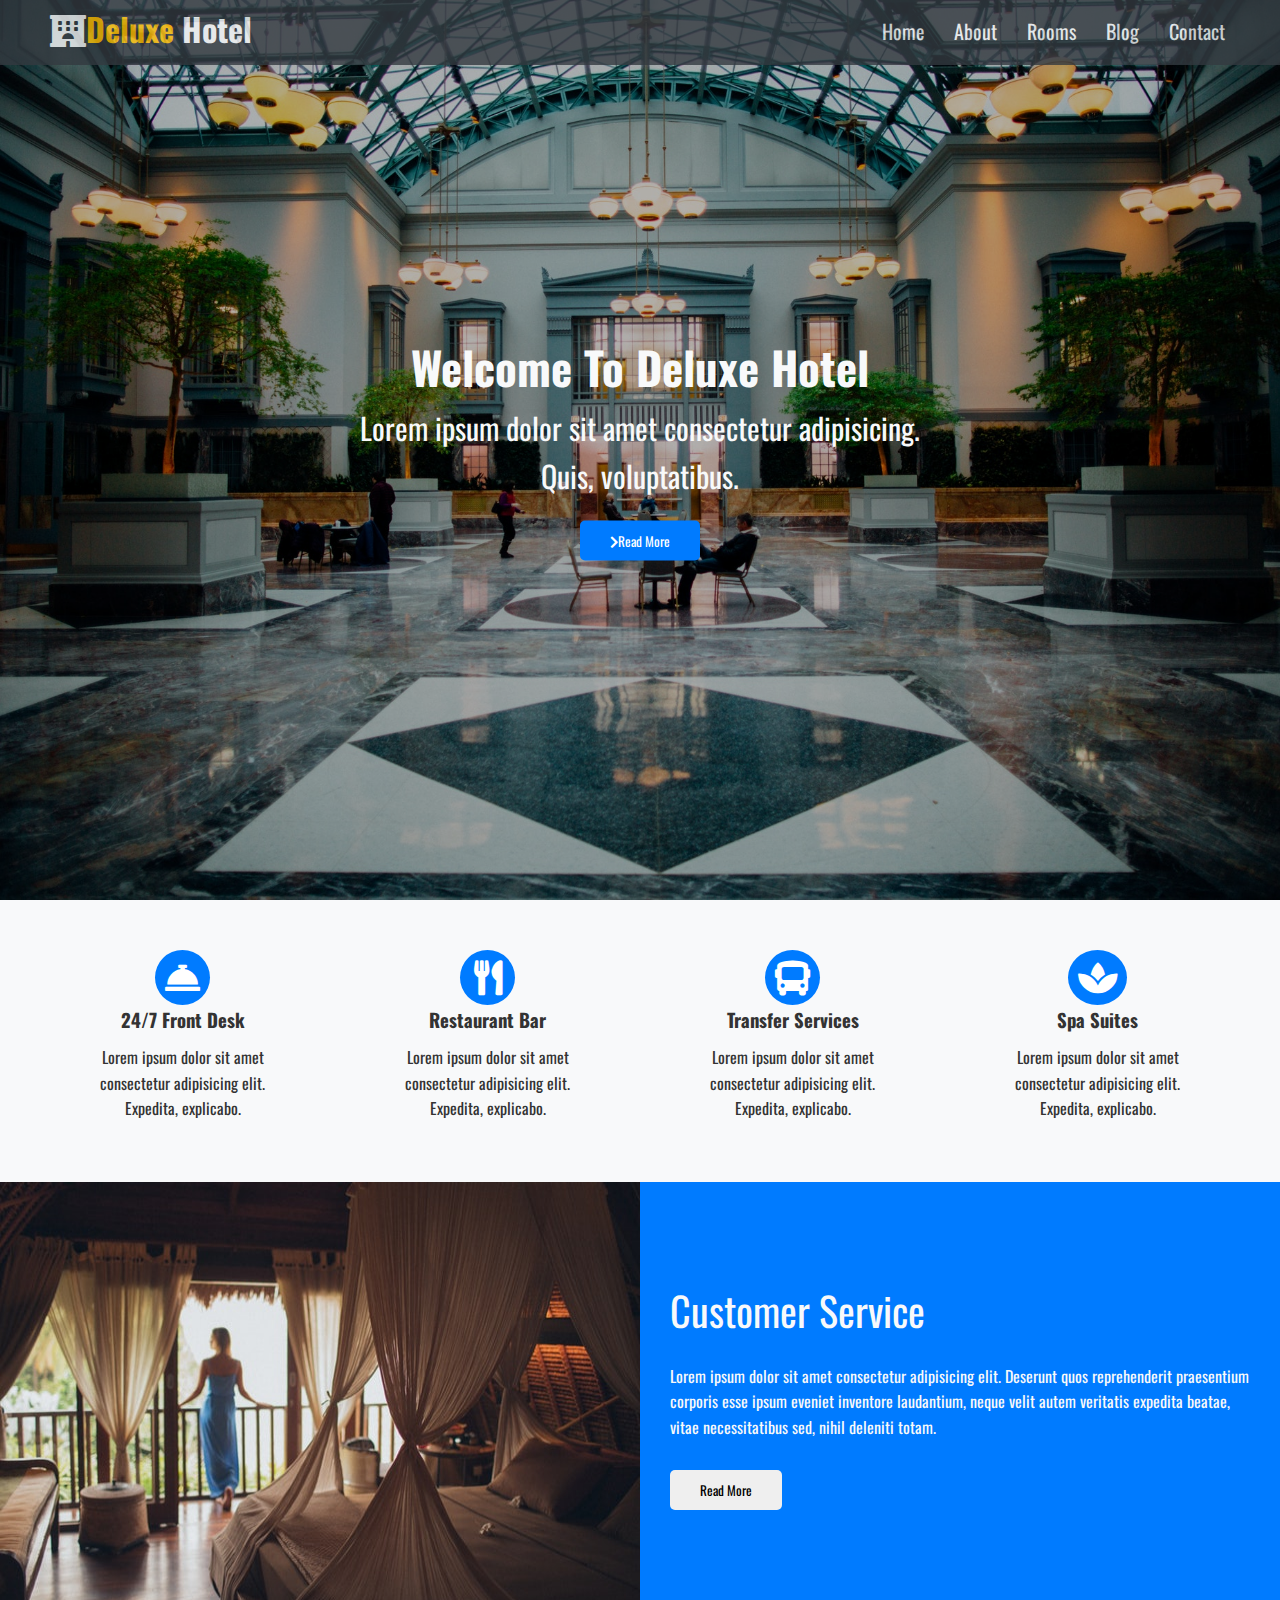
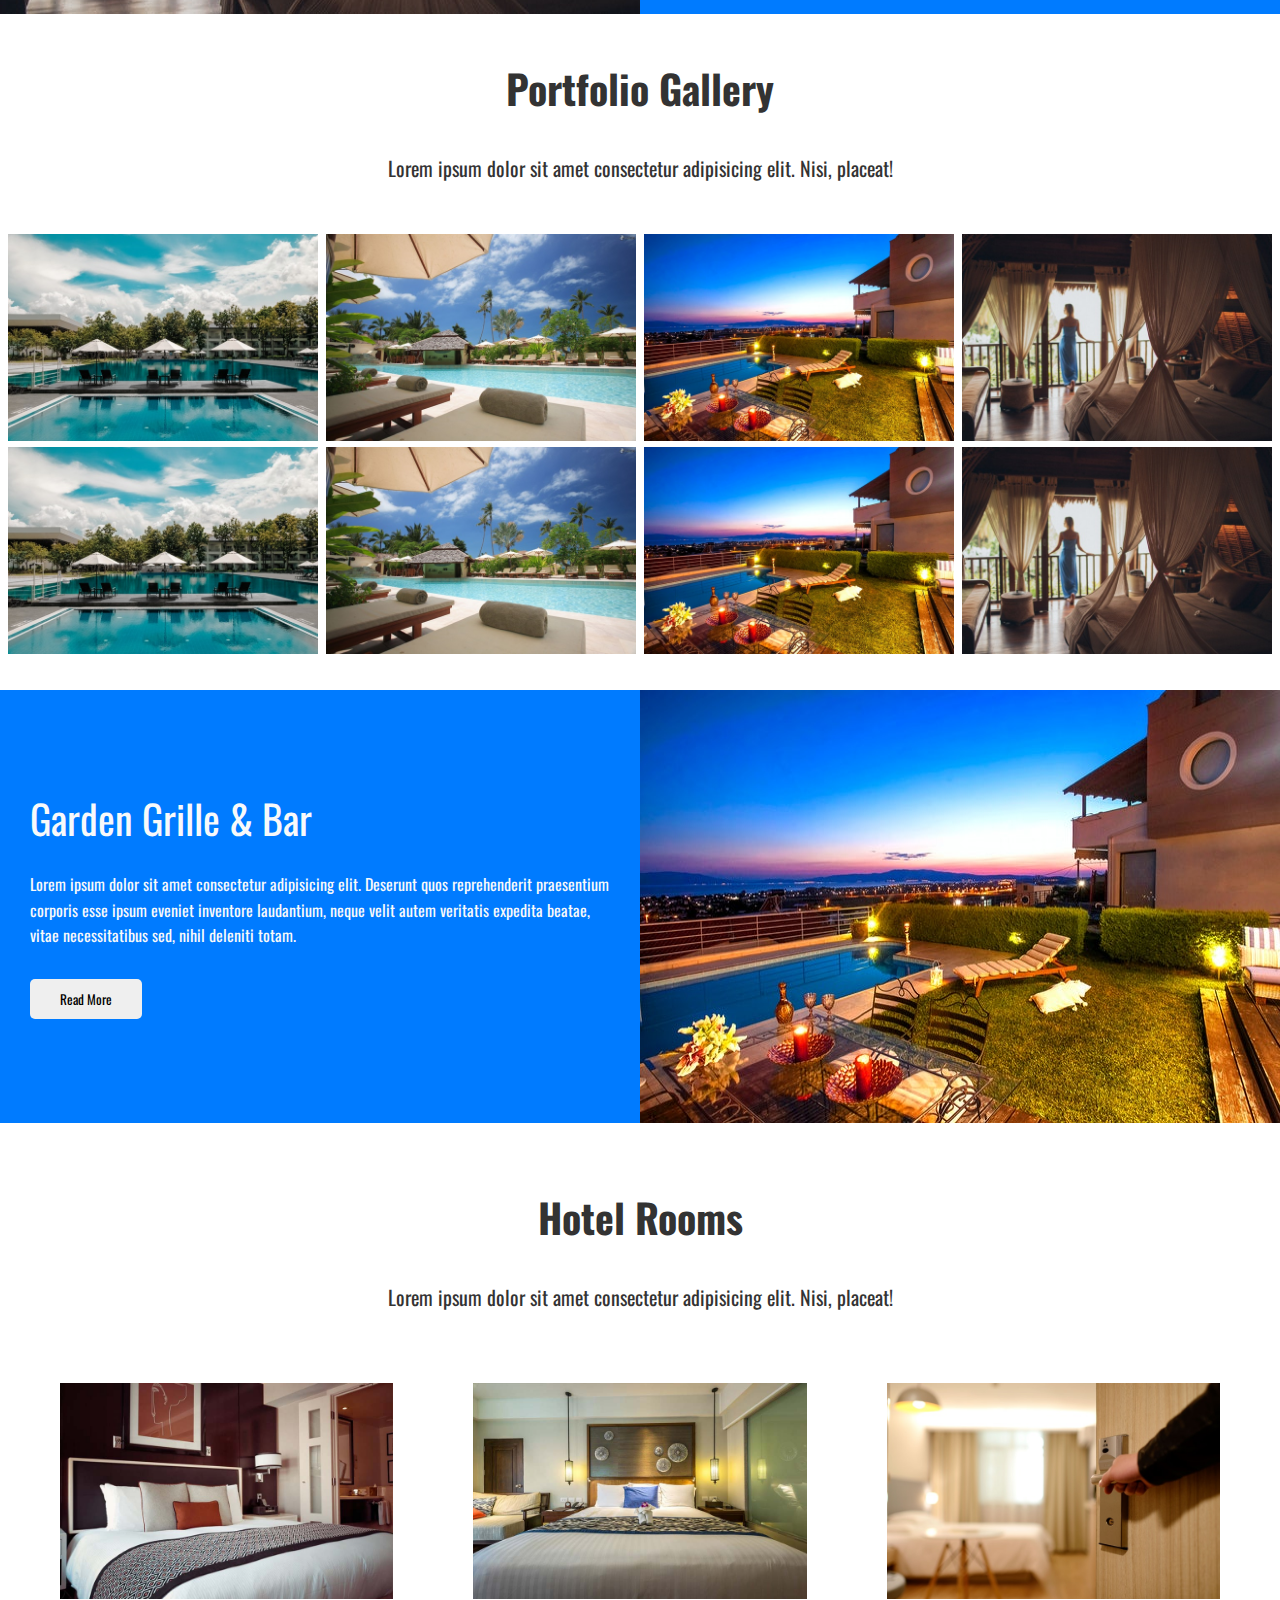
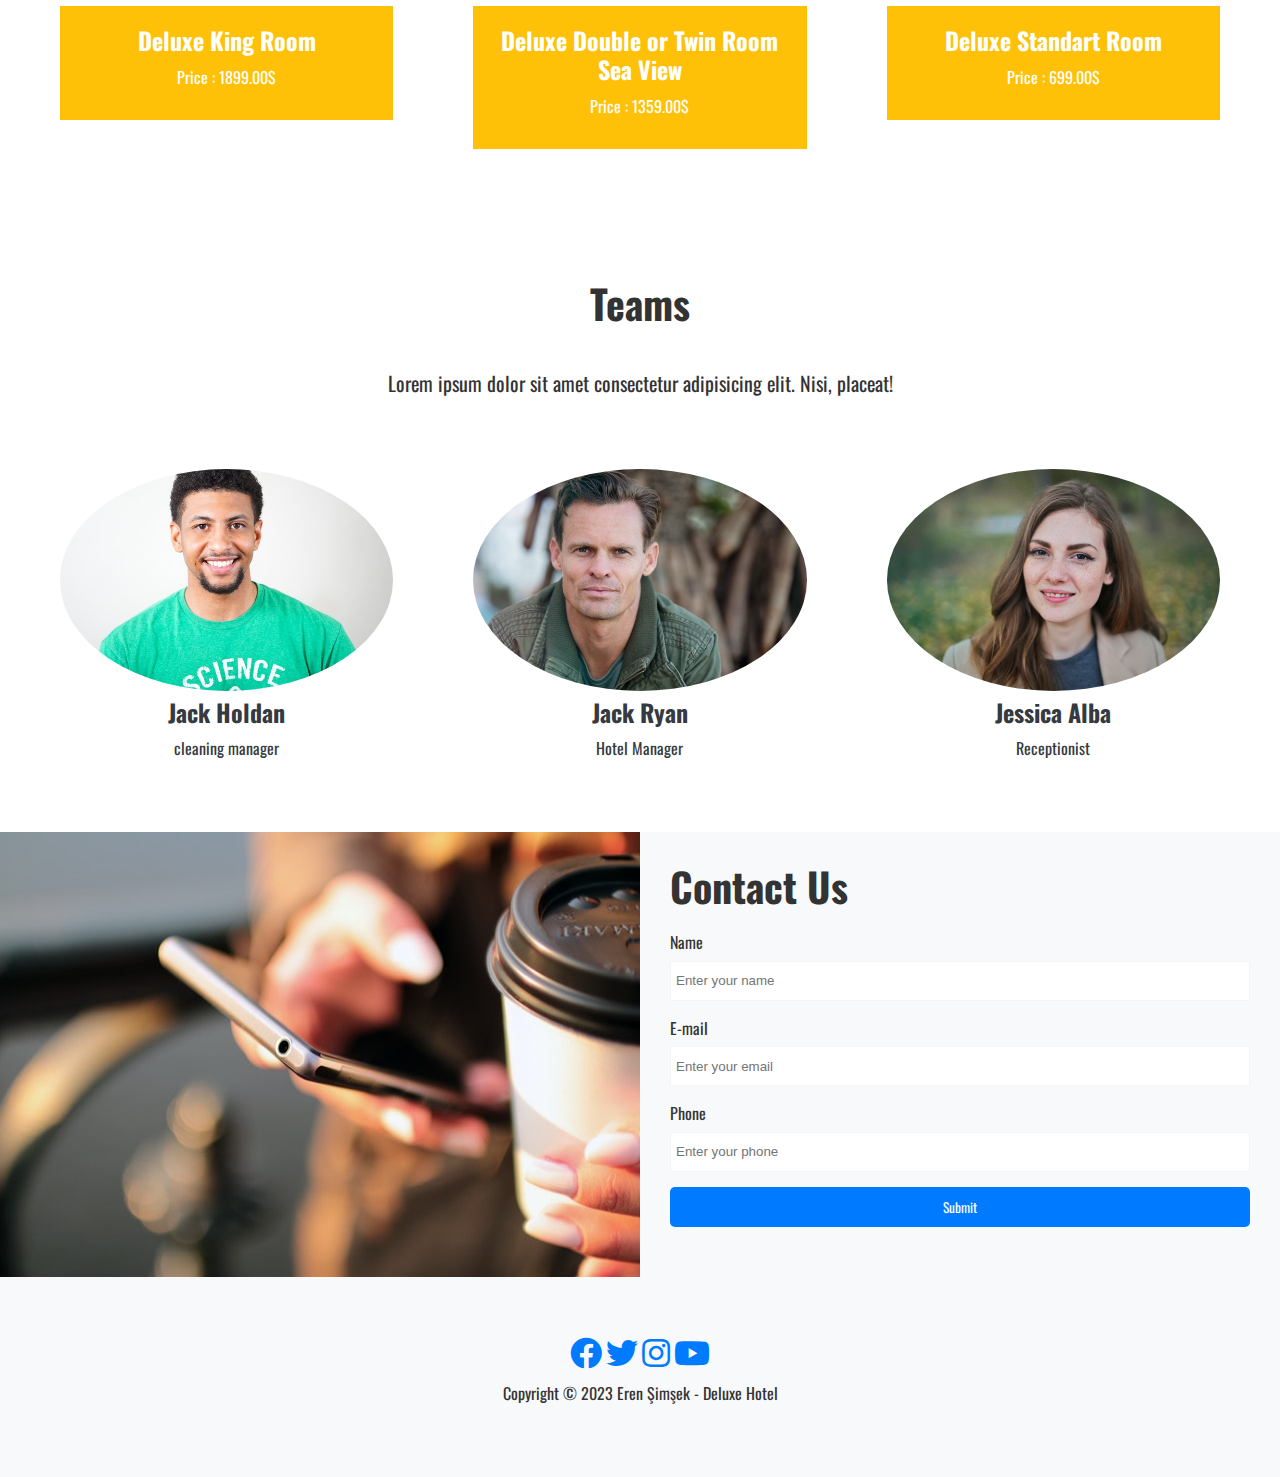
==== index.html @ 0e665928 "first commit" ====
<!DOCTYPE html>
<html lang="en">
<head>
    <meta charset="UTF-8">
    <meta http-equiv="X-UA-Compatible" content="IE=edge">
    <meta name="viewport" content="width=device-width, initial-scale=1.0">
    <link rel="stylesheet" href="https://cdnjs.cloudflare.com/ajax/libs/font-awesome/5.13.0/css/all.min.css"/>
    <link rel="stylesheet" href="/css/style.css">
    <title>Hotel Side | Home</title>
</head>
<body>
    <!-- NAVBAR MENU -->
    <header id="home" class="main-header">
        <div class="navbar bg-secondary text-light">
            <h1 class="brand">
                <i class="fas fa-hotel"></i><span class="logo-text-warning">Deluxe</span> Hotel
            </h1>
            <ul class="navigation">
                <li class="navigation__item">
                    <a class="text-light" href="#home" >Home</a>
                </li>
                <li class="navigation__item">
                    <a class="text-light" href="#about">About</a>
                </li>
                <li class="navigation__item">
                    <a class="text-light" href="#rooms">Rooms</a>
                </li>
                <li class="navigation__item">
                    <a class="text-light" href="blog.html">Blog</a>
                </li>
                <li class="navigation__item">
                    <a class="text-light" href="#contact">Contact</a>
                </li>
            </ul>
        </div>
        

        <div class="slider">
            <div class="caption text-light">
                <h2>Welcome To Deluxe Hotel</h2>
                <p>Lorem ipsum dolor sit amet consectetur adipisicing. <br> Quis, voluptatibus.</p>
                <button class="btn btn-primary"><i class="fas fa-chevron-right"></i>Read More</button>
            </div>
        </div>
    </header>

    <!-- SERVICES -->
    <section id="services" class="icons bg-light">
        <div class="flex-items">
            <div class="icon-box">
                <i class="fas fa-concierge-bell"></i>
                <h3>24/7 Front Desk</h3>
                <p>Lorem ipsum dolor sit amet consectetur adipisicing elit. Expedita, explicabo.</p>
            </div>
            <div class="icon-box">
                <i class="fas fa-utensils"></i>
                <h3>Restaurant Bar</h3>
                <p>Lorem ipsum dolor sit amet consectetur adipisicing elit. Expedita, explicabo.</p>
            </div>
            <div class="icon-box">
                <i class="fas fa-bus"></i>
                <h3>Transfer Services</h3>
                <p>Lorem ipsum dolor sit amet consectetur adipisicing elit. Expedita, explicabo.</p>
            </div>
            <div class="icon-box">
                <i class="fas fa-spa"></i>
                <h3>Spa Suites</h3>
                <p>Lorem ipsum dolor sit amet consectetur adipisicing elit. Expedita, explicabo.</p>
            </div>
        </div>
    </section>

    <!-- ABOUT-1 -->
    <section id="about" class="about flex-columns">
        <div class="row">
            <div class="column">
                <div class="column-1">
                    <img src="/img/about2.jpeg" alt="">
                </div>
            </div>
            
            <div class="column">
                <div class="column-2 bg-primary text-light">
                    <h2>Customer Service</h2>
                    <p>Lorem ipsum dolor sit amet consectetur adipisicing elit. Deserunt quos reprehenderit praesentium corporis esse ipsum eveniet inventore laudantium, neque velit autem veritatis expedita beatae, vitae necessitatibus sed, nihil deleniti totam.</p>
                
                    <button class="btn btn-outline">Read More</button>
                </div>
            </div>
        </div>
    </section>

    <!-- GALLERY -->
    <section id="gallery" class=" gallery flex-grid">
        <header class="section-header">
            <h2>Portfolio Gallery</h2>
            <p>Lorem ipsum dolor sit amet consectetur adipisicing elit. Nisi, placeat!</p>
        </header>
        <div class="row">
            <div class="column">
                <img src="/img/1.jpeg" alt="">
            </div>
            <div class="column">
                <img src="/img/2.jpeg" alt="">
            </div>
            <div class="column">
                <img src="/img/3.jpeg" alt="">
            </div>
            <div class="column">
                <img src="/img/4.jpeg" alt="">
            </div>

            <div class="column">
                <img src="/img/1.jpeg" alt="">
            </div>
            <div class="column">
                <img src="/img/2.jpeg" alt="">
            </div>
            <div class="column">
                <img src="/img/3.jpeg" alt="">
            </div>
            <div class="column">
                <img src="/img/4.jpeg" alt="">
            </div>
        </div>
    </section>

    <!-- ABOUT-2 -->
    <section class="about flex-columns flex-reverse">
        <div class="row">
            <div class="column">
                <div class="column-1">
                    <img src="/img/3.jpeg" alt="">
                </div>
            </div>
            
            <div class="column">
                <div class="column-2 bg-primary text-light">
                    <h2>Garden Grille & Bar</h2>
                    <p>Lorem ipsum dolor sit amet consectetur adipisicing elit. Deserunt quos reprehenderit praesentium corporis esse ipsum eveniet inventore laudantium, neque velit autem veritatis expedita beatae, vitae necessitatibus sed, nihil deleniti totam.</p>
                
                    <button class="btn btn-outline">Read More</button>
                </div>
            </div>
        </div>
    </section>

    <!-- ROOM CARDS -->
    <section id="rooms" class="rooms section-padding">
        <header class="section-header">
            <h2>Hotel Rooms</h2>
            <p>Lorem ipsum dolor sit amet consectetur adipisicing elit. Nisi, placeat!</p>
        </header>

        <div class="flex-items">
            <div class="card">
                <img src="/img/room1.jpeg" alt="">
                <div class="card-body bg-warning">
                    <h2>Deluxe King Room</h2>
                    <p>Price : 1899.00$</p>
                </div>
            </div>
            <div class="card">
                <img src="/img/room2.jpeg" alt="">
                <div class="card-body bg-warning">
                    <h2>Deluxe Double or Twin Room Sea View</h2>
                    <p>Price : 1359.00$</p>
                </div>
            </div>
            <div class="card">
                <img src="/img/room3.jpeg" alt="">
                <div class="card-body bg-warning">
                    <h2>Deluxe Standart Room</h2>
                    <p>Price : 699.00$</p>
                </div>
            </div>
            
        </div>
    </section>

    <!-- TEAMS CARDS -->
    <section id="teams" class="teams section-padding">
        <header class="section-header">
            <h2>Teams</h2>
            <p>Lorem ipsum dolor sit amet consectetur adipisicing elit. Nisi, placeat!</p>
        </header>

        <div class="flex-items">
            <div class="card">
                <img src="/img/p1.jpeg" alt="">
                <div class="teams-card-body">
                    <h2>Jack Holdan</h2>
                    <p>cleaning manager</p>
                </div>
            </div>

            <div class="card">
                <img src="/img/p2.jpeg" alt="">
                <div class="teams-card-body">
                    <h2>Jack Ryan</h2>
                    <p>Hotel Manager</p>
                </div>
            </div>

            <div class="card">
                <img src="/img/p3.jpeg" alt="">
                <div class="teams-card-body">
                    <h2>Jessica Alba</h2>
                    <p>Receptionist</p>
                </div>
            </div>
        </div>
    </section>

    <!-- CONTACT -->
    <section id="contact" class="contact flex-columns">
            <div class="row">
                <div class="column">
                    <div class="column-1">
                        <img src="/img/contact.jpeg" alt="">
                    </div>
                </div>
                
                <div class="column">
                        <div class="column-2 bg-light">
                            <h2>Contact Us</h2>
                            <form class="contact-form">
                                <div class="form-control">
                                    <label for="">Name</label>
                                    <input type="text" name="name" id="name" placeholder="Enter your name">
                                </div>
                                
                                <div class="form-control">
                                    <label for="">E-mail</label>
                                    <input type="email" name="email" id="email" placeholder="Enter your email">
                                </div>

                                <div class="form-control">
                                    <label for="">Phone</label>
                                    <input type="tel" name="Phone" id="Phone" placeholder="Enter your phone">
                                </div>
                                <button type="submit" class="btn btn-primary">Submit</button>    
                            </form>
                        </div>
                </div>
            </div>
    </section>

    <footer class="footer bg-light">
        <div class="social">
            <a class="text-primary" href="#"><i class="fab fa-facebook fa-2x"></i></a>
            <a class="text-primary" href="#"><i class="fab fa-twitter fa-2x"></i></a>
            <a class="text-primary" href="#"><i class="fab fa-instagram fa-2x"></i></a>
            <a class="text-primary" href="#"><i class="fab fa-youtube fa-2x"></i></a>
        </div>
        <p>Copyright &copy 2023 Eren Şimşek - Deluxe Hotel</p>
    </footer>
</body>
</html>
---- css/style.css ----
@import url('https://fonts.googleapis.com/css2?family=Oswald:wght@400;700&display=swap');
@import url('/css/utils.css');
/*Temel Ayarlar Başlangıç*/
* {
    box-sizing: border-box;
    margin: 0;
    padding: 0;
}

html {
    font-size: 10px;
    scroll-behavior: smooth;
}

body {
    font-family: 'Oswald', sans-serif;
    font-size: 1.6rem;
    background: #fff;
    color: #333;
    line-height: 1.6;
}

ul {
    list-style: none;
}

a {
    color: #333;
    text-decoration: none;
}

h1,h2 {
    font-weight: 700;
    line-height: 1.2;
}

p {
    margin: 1rem 0;
}

img {
    width: 100%;
}

.text-center {
    text-align: center;
}
/*Temel Ayarlar Son*/

/* NAVIGATION MENU */

.main-header .navbar {
    display: flex;
    width: 100%;
    height: 6.5rem;
    justify-content: space-between;
    background-color: var(--dark);
    opacity: 0.8;
    flex-wrap: wrap;
    position: fixed;
    top: 0;
    z-index: 9;
    padding: 0 4rem;
}

.main-header .navbar .brand {
    font-family: 'Oswald', sans-serif; 
    font-weight: 700;
    padding: 10px;
}

.main-header .navbar .navigation {
    display: flex;
    font-size: 20px;
    flex-wrap: wrap;
}

.main-header .navbar .navigation .navigation__item a{
    display: block;
    padding: 15px;
}

.main-header .navbar .navigation .navigation__item a:hover{
    border-bottom: 2px solid var(--warning);
}
/* NAVIGATION MENU END */

/* SLIDER START */

.slider {
    position: relative;
    height: 100vh;
    background-image: url('/img/bg-1.jpeg');
    background-position: center;
    background-size: cover;
    background-repeat: no-repeat;
}    

.slider .caption {
    position: absolute;
    top: 50%;
    left: 50%;
    transform: translate(-50%, -50%);
    font-size: 30px;
    text-align: center;
}

.slider::before {
    content: "";
    position: absolute;
    top: 0;
    left: 0;
    width: 100%;
    height: 100%;
    background: rgba(0, 0, 0, 0.3);
}

/* SLIDER END */

/* ICON BOX START */

.main-icon {
    display: flex;
    justify-content: space-evenly;
    margin-top: 5rem;
    margin-left: 2rem;
    margin-right: 2rem;
    text-align: center;
    font-size: 20px;
}

.icons {
    padding: 30px;
}

.icon-box p{
    padding: 0 35px;
}

.icon-box i{
    font-size: 35px;
    background-color: var(--primary);
    color: var(--white);
    padding: 10px;
    border-radius: 50%;
}

.icon-box:nth-child(2) i{
    width: 55px;
    height: 55px;
}

/* ICON BOX END */

/* ABOUT START */

#about {
    color: #fff;
}

#about h2 {
    font-size: 4rem;
    font-weight: 400;
}

#about p {
    margin: 3rem 0;
}

.about {
    color: #fff;
}

.about h2 {
    font-size: 4rem;
    font-weight: 400;
}

.about p {
    margin: 3rem 0;
}
/* ABOUT END */

/* GALLERY START */

.gallery img:hover {
    opacity: 0.8;
    cursor: pointer;
}

/* GALLERY END*/

/* CARD */

.card {
    color: #fff;
    font-weight: 400;
    margin: 0 2rem;
}

.card-body {
    padding: 2rem;
}

/* CARD END */

/* TEAMS CARD START */

.teams .card .teams-card-body {
    color: var(--dark);
}

.teams .card img {
    border-radius: 50%;
    object-fit: cover;
}

.teams .card img:hover {
    opacity: 0.7;
}

/* TEAMS CARD END */

/* CONTACT START */

.contact-form{
    width: 100%;
    padding: 2rem 0;
}

.contact-form label {
    display: block;
    margin-bottom: .5rem;
}

.contact-form .form-control{
    margin-bottom: 1.5rem;
}

.contact-form input {
    width: 100%;
    padding: 5px;
    height: 40px;
    border: 1px solid #f5f5f5;
}

.contact-form .btn-primary {
    width: 100%;
}

.contact h2 {
    font-size: 40px;
}

/* CONTACT END */

/* FOOTER START */
.footer {
    display: flex;
    flex-direction: column;
    align-items: center;
    justify-content: center;
    text-align: center;
    height: 200px;
}

.footer .social a:hover{
    color: var(--warning);
}

.footer .social a:active{
    color: var(--dark);
}

/* FOOTER END */


/**********************************************************/

/* BLOG PAGE CSS */

.slider-blog {
    position: relative;
    height: 40vh;
    background-image: url('/img/bg-2.jpeg');
    background-position: center;
    background-size: cover;
    background-repeat: no-repeat;
}    

.slider-blog .caption-blog {
    position: absolute;
    top: 50%;
    left: 50%;
    transform: translate(-50%, -50%);
    font-size: 30px;
    text-align: center;
}

.slider-blog::before {
    content: "";
    position: absolute;
    top: 0;
    left: 0;
    width: 100%;
    height: 100%;
    background: rgba(0, 0, 0, 0.3);
}

.articles {
    padding: 3rem 5rem;
}

.article {
    margin-top: 2rem;
}




/* RESPONSIVE DESIGN FOR MOBILE */

@media (max-width: 768px) {
    html {
        font-size: 8px;
    }

    .main-header .navbar {
        display: block;
        text-align: center;
        height: 140px;
        padding: 20px;
        width: 100%;
    }

    .main-header .navbar  .navigation{
        justify-content: center;
        align-items: center;
        text-align: center;
    }

    .main-header .navbar a {
        padding: 10px;
        margin: 0 3px;
        font-size: 14px;
    }

    #teams img {
        width: 70%;
    }

    .main-header .slider .caption {
        font-size: 20px;
    }
}
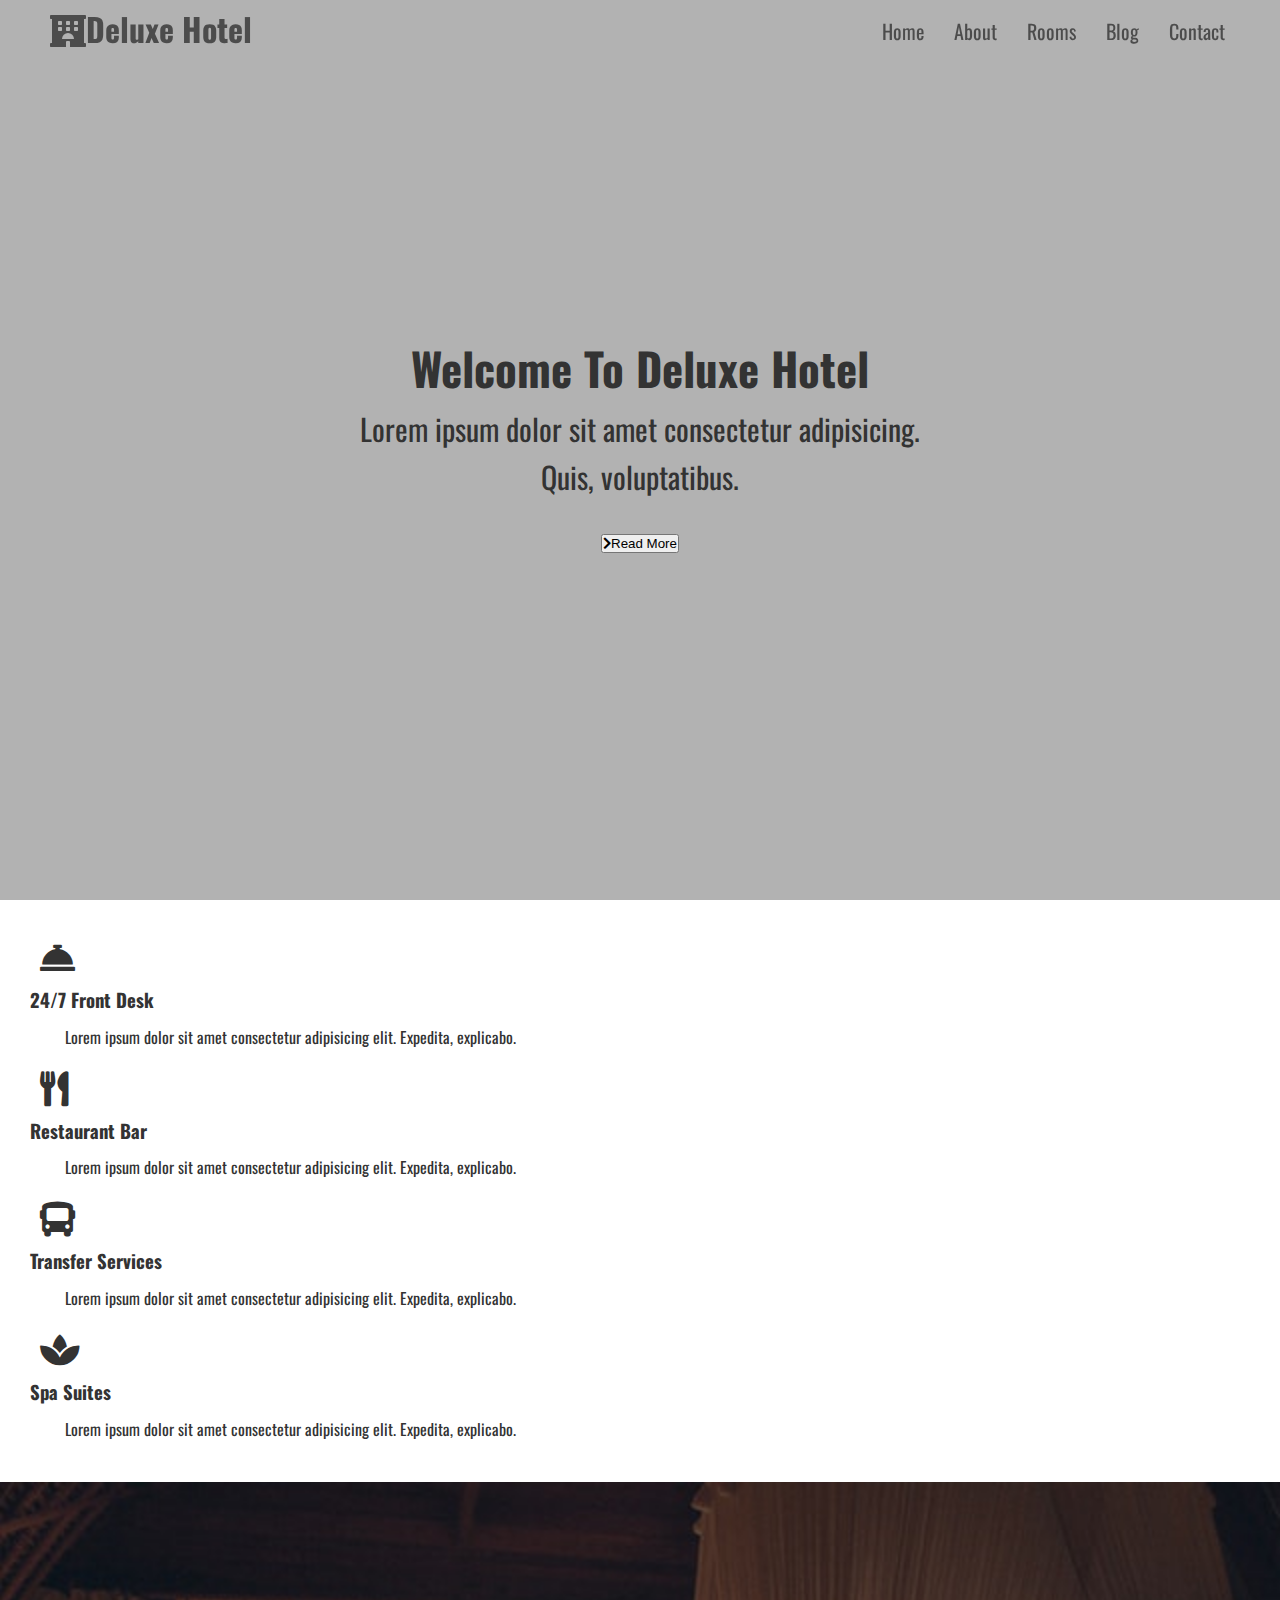
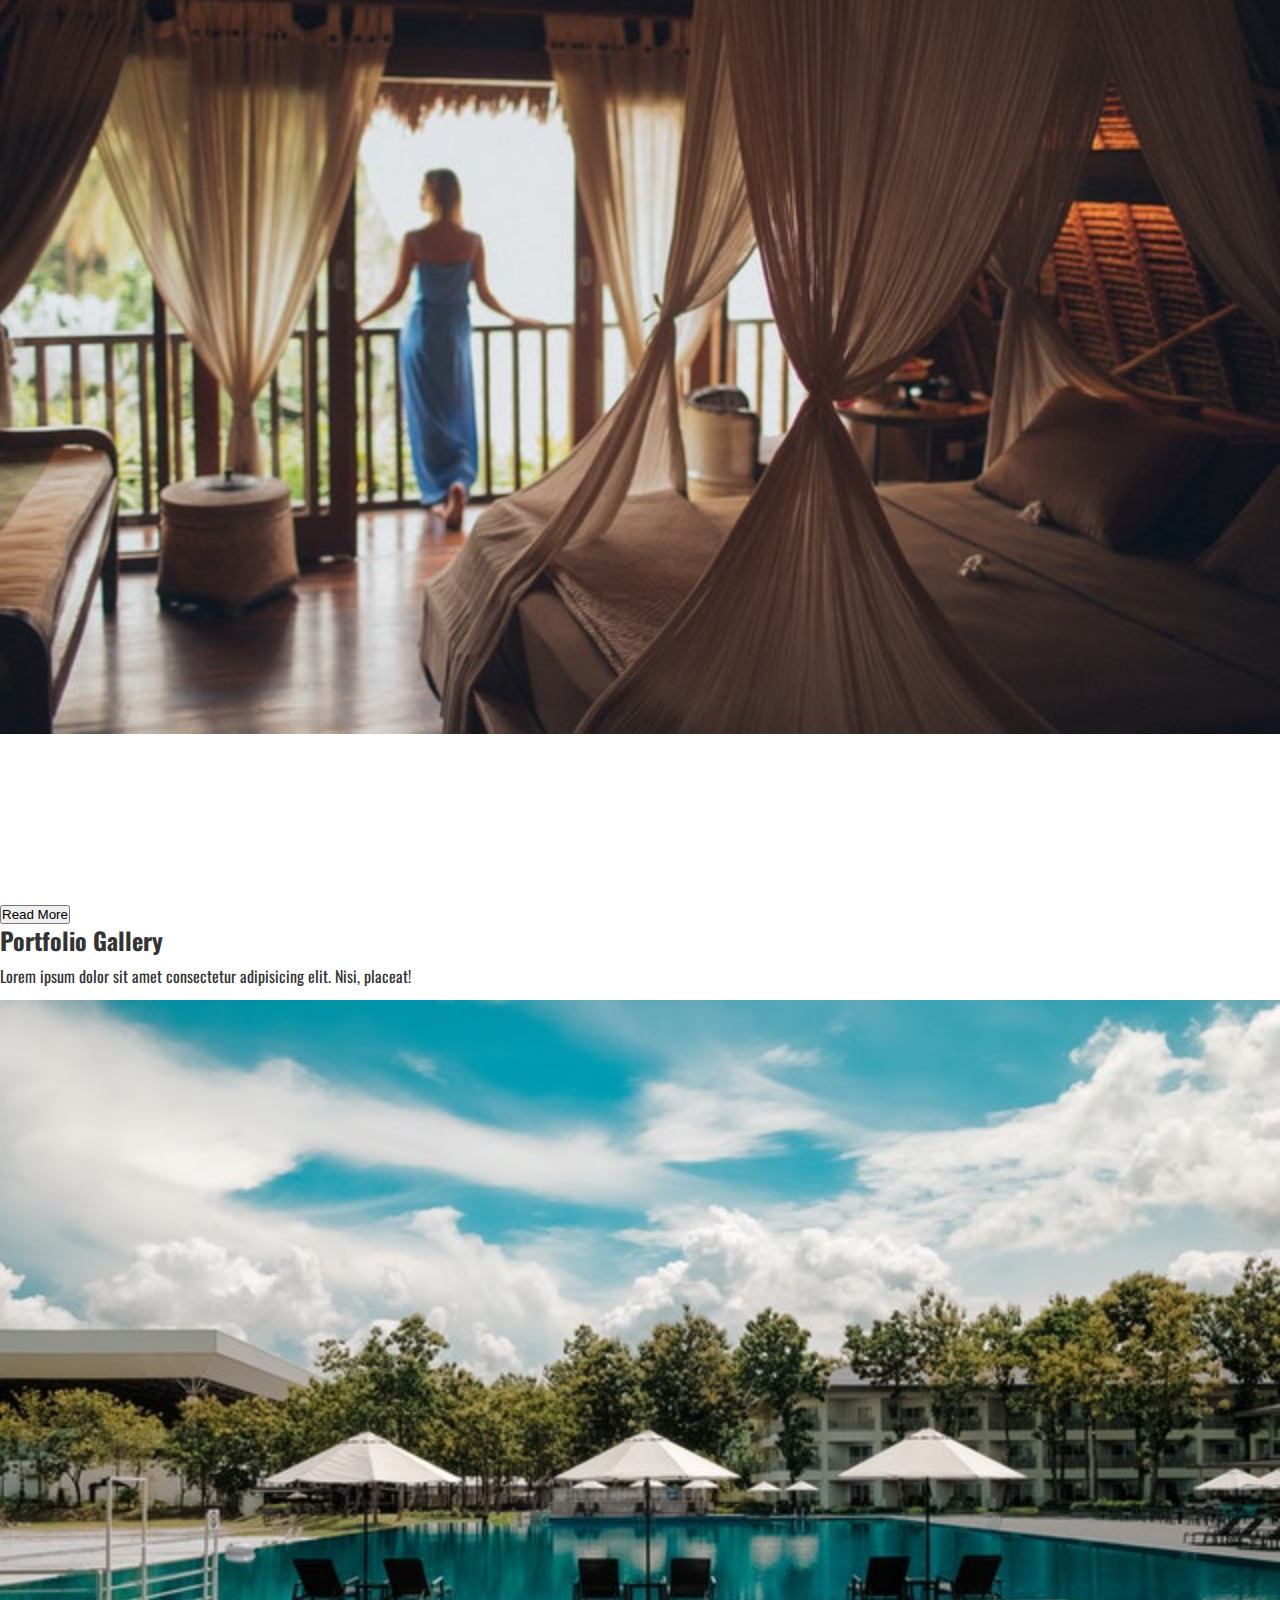
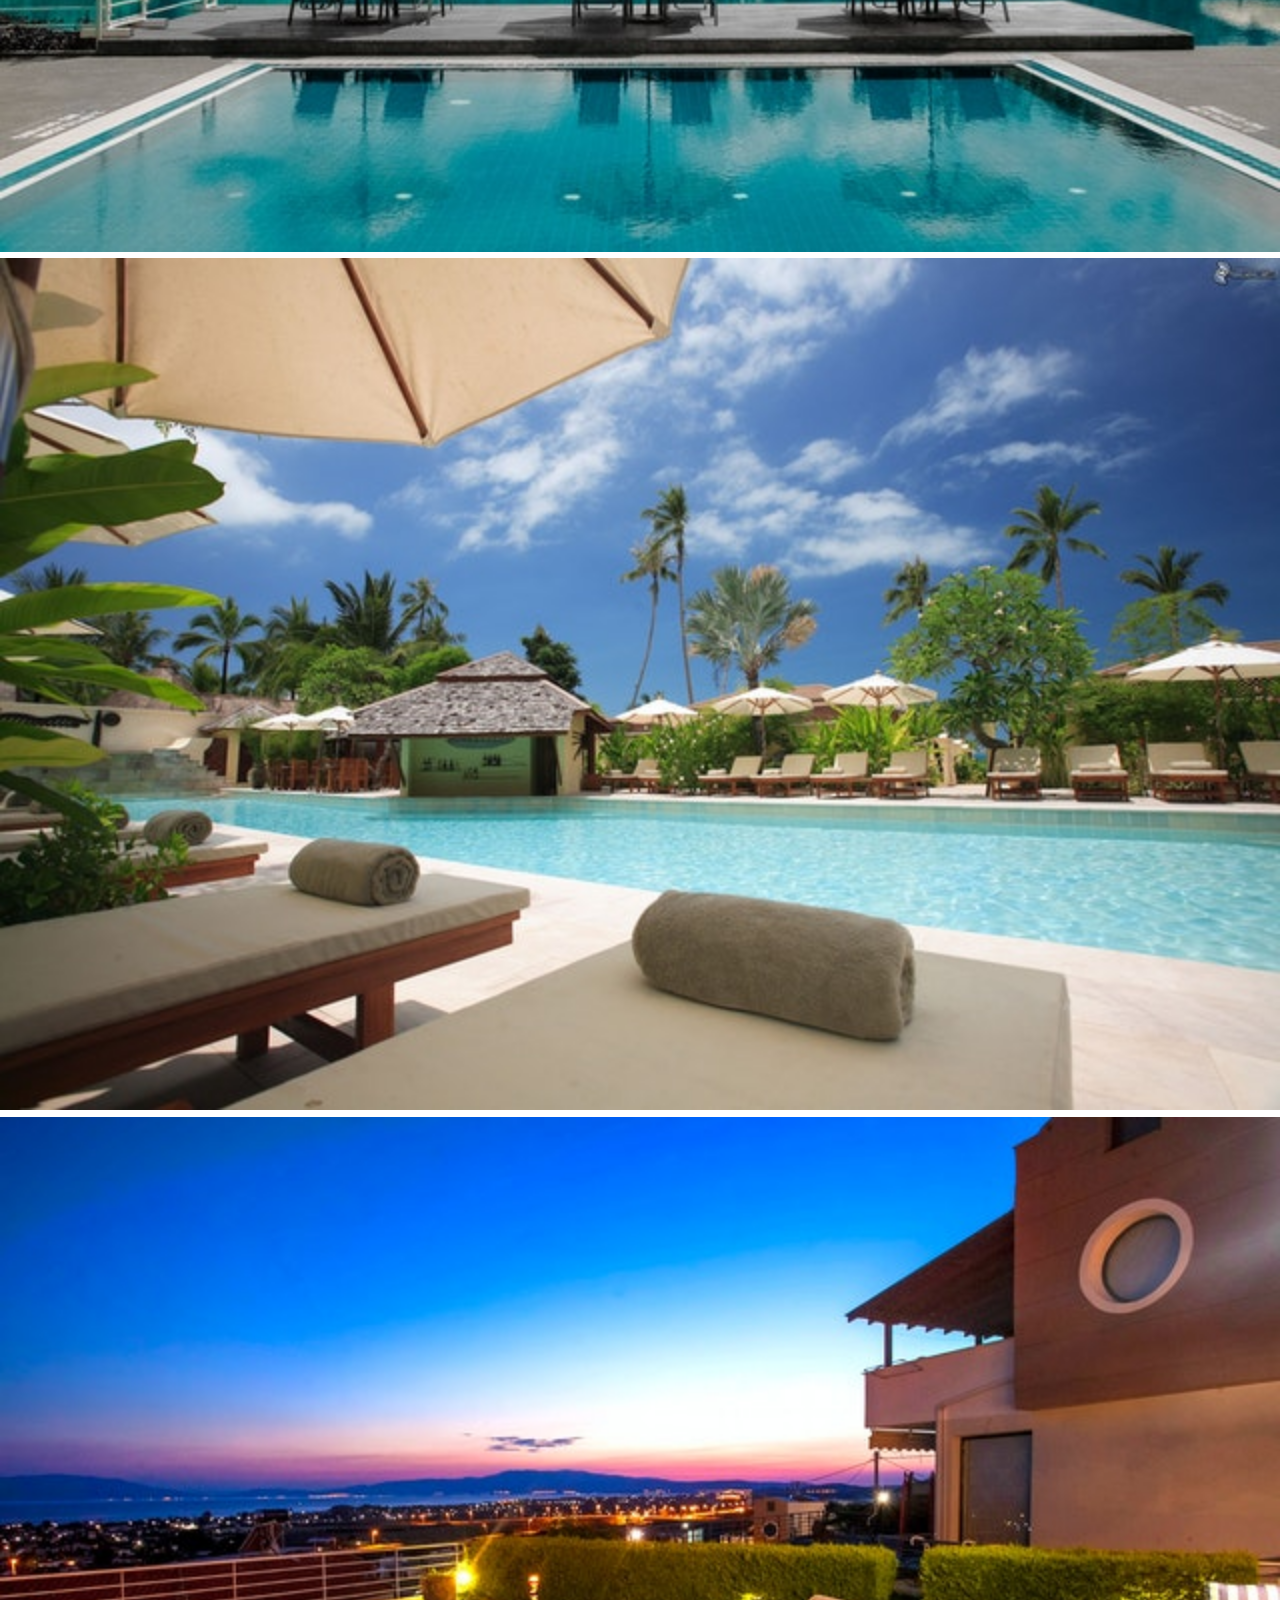
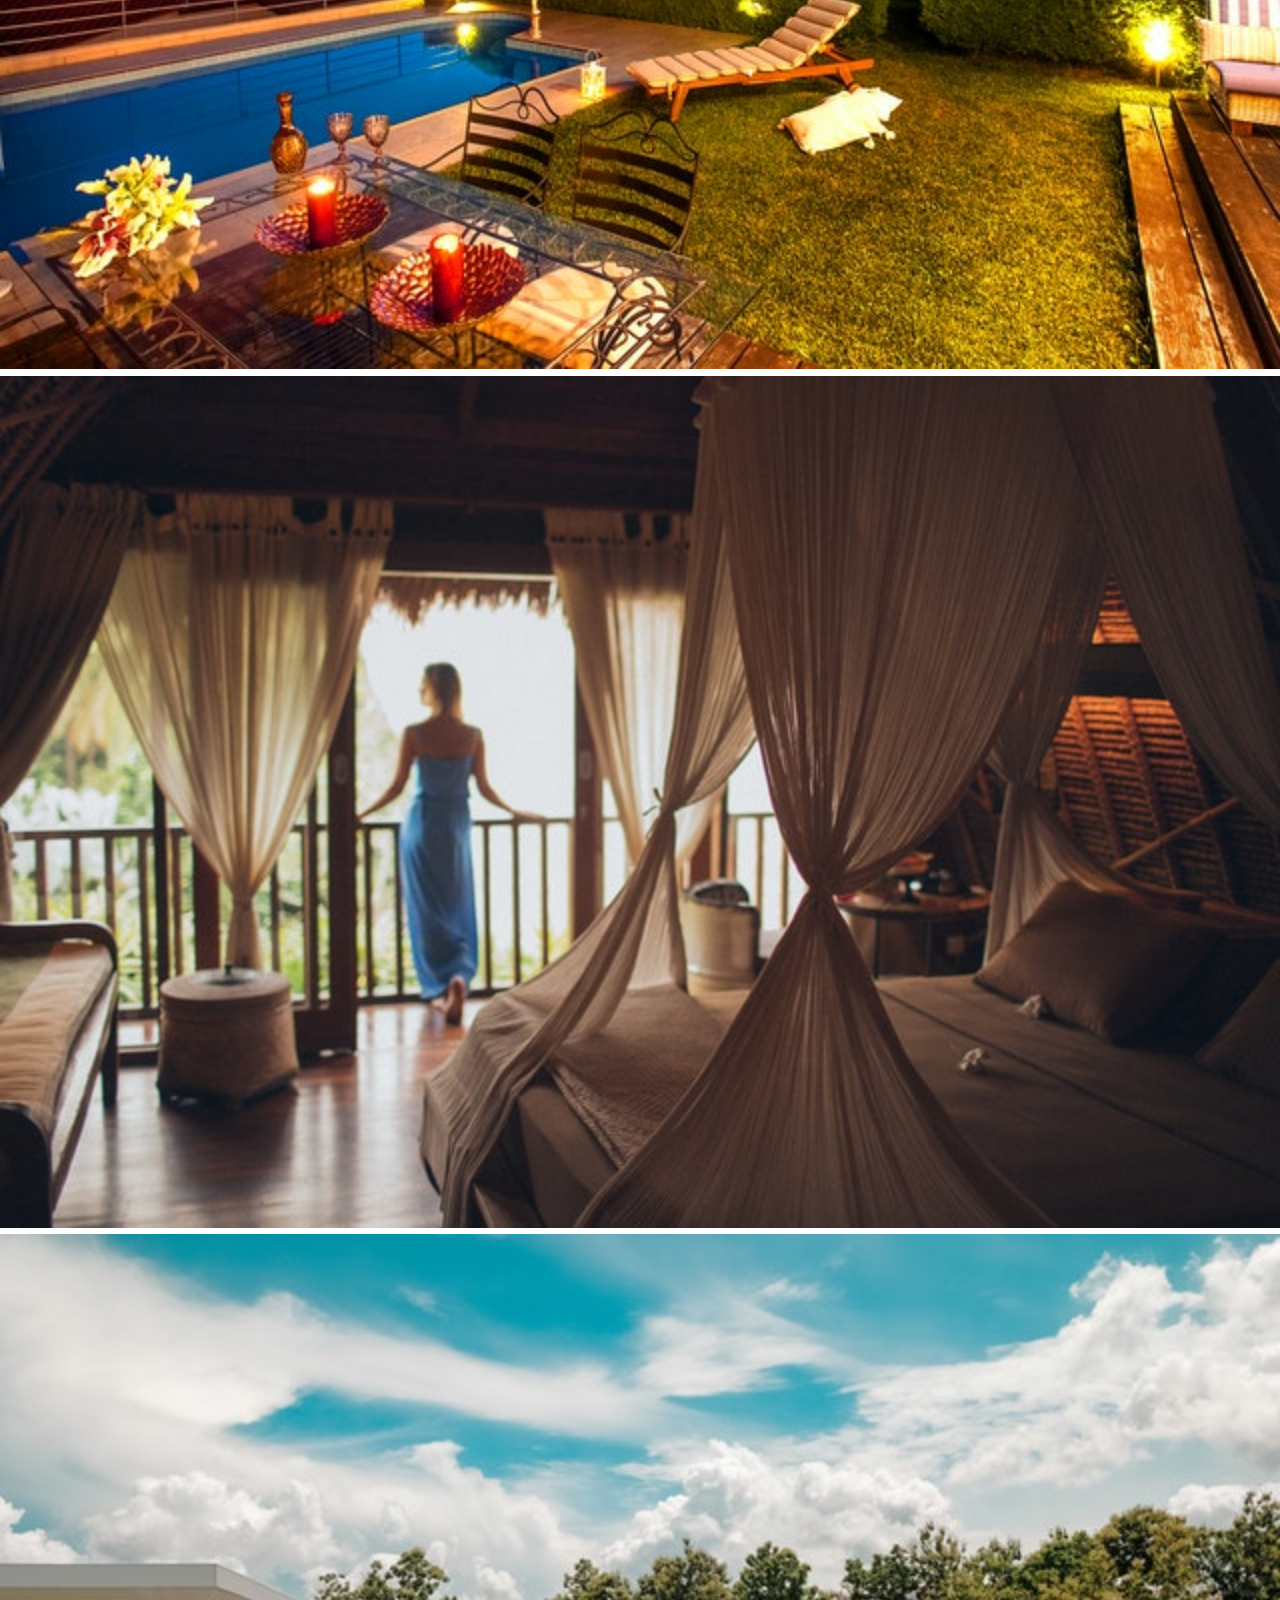
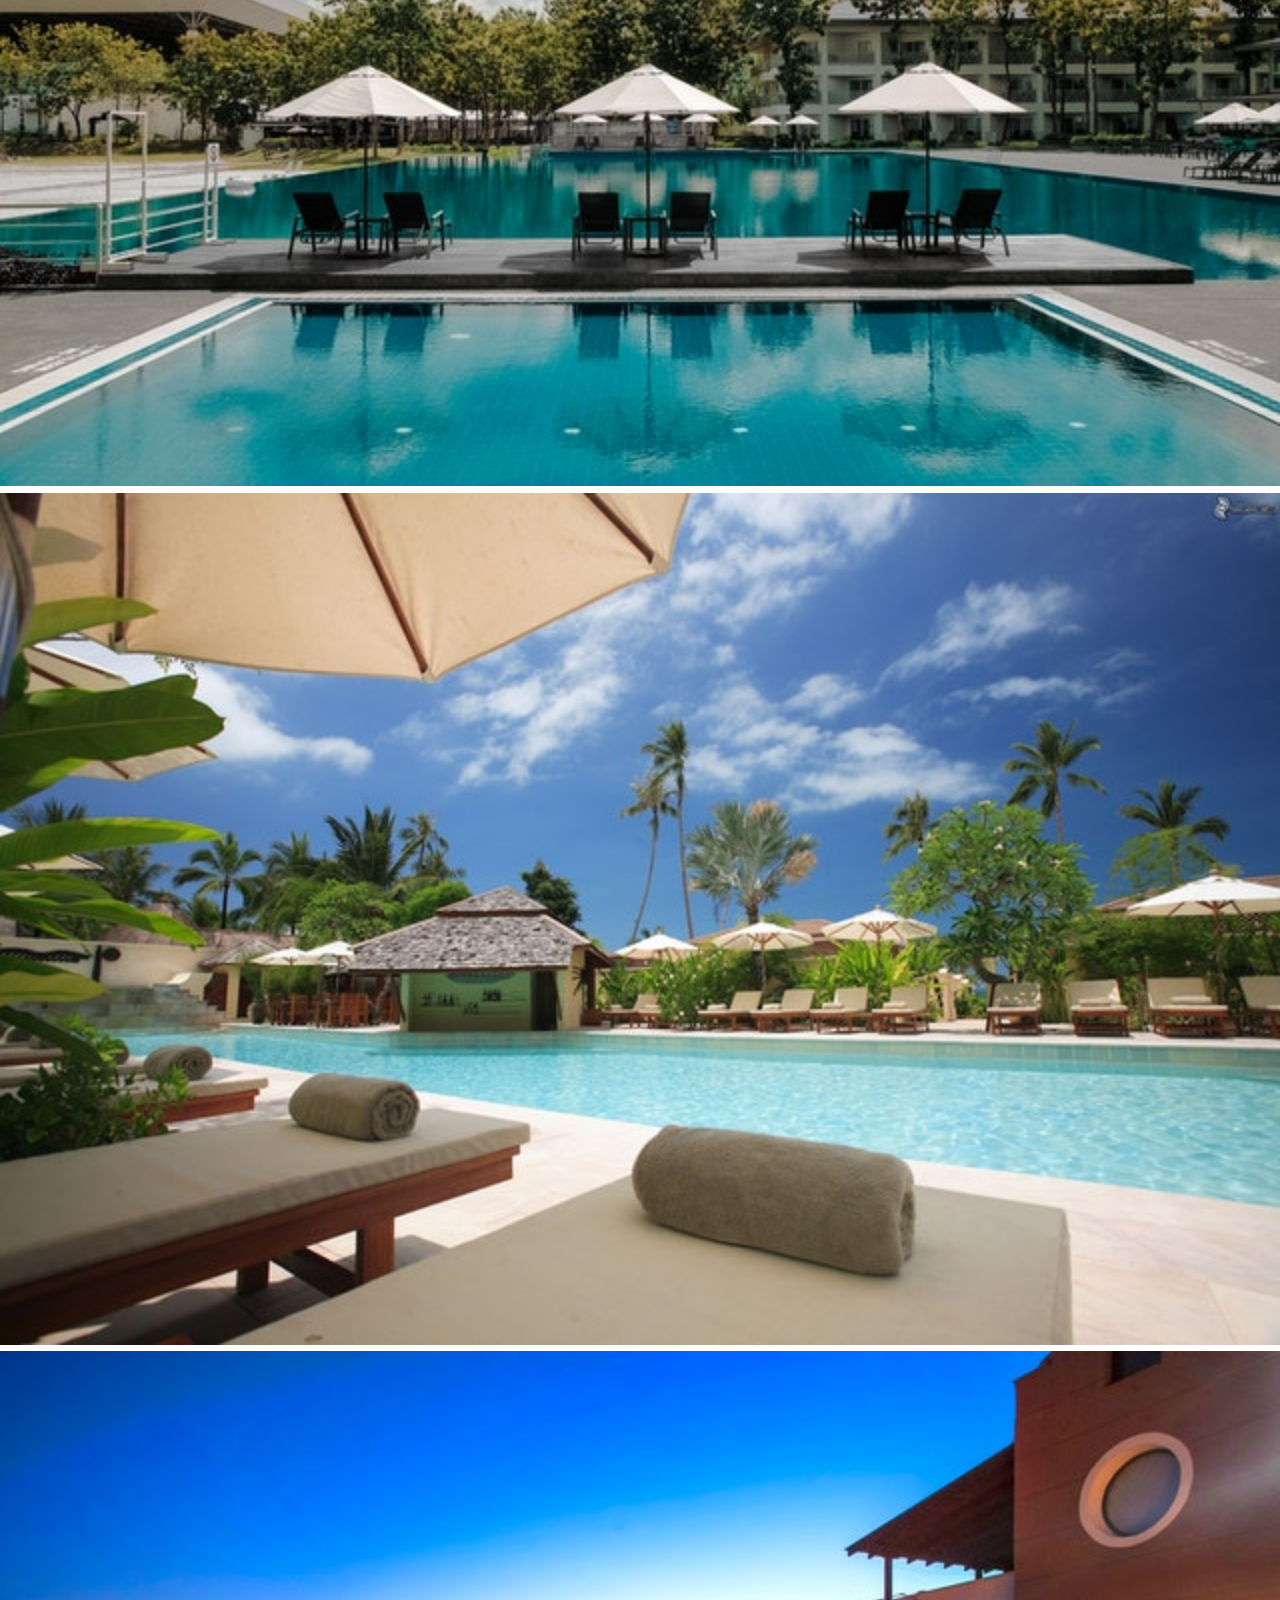
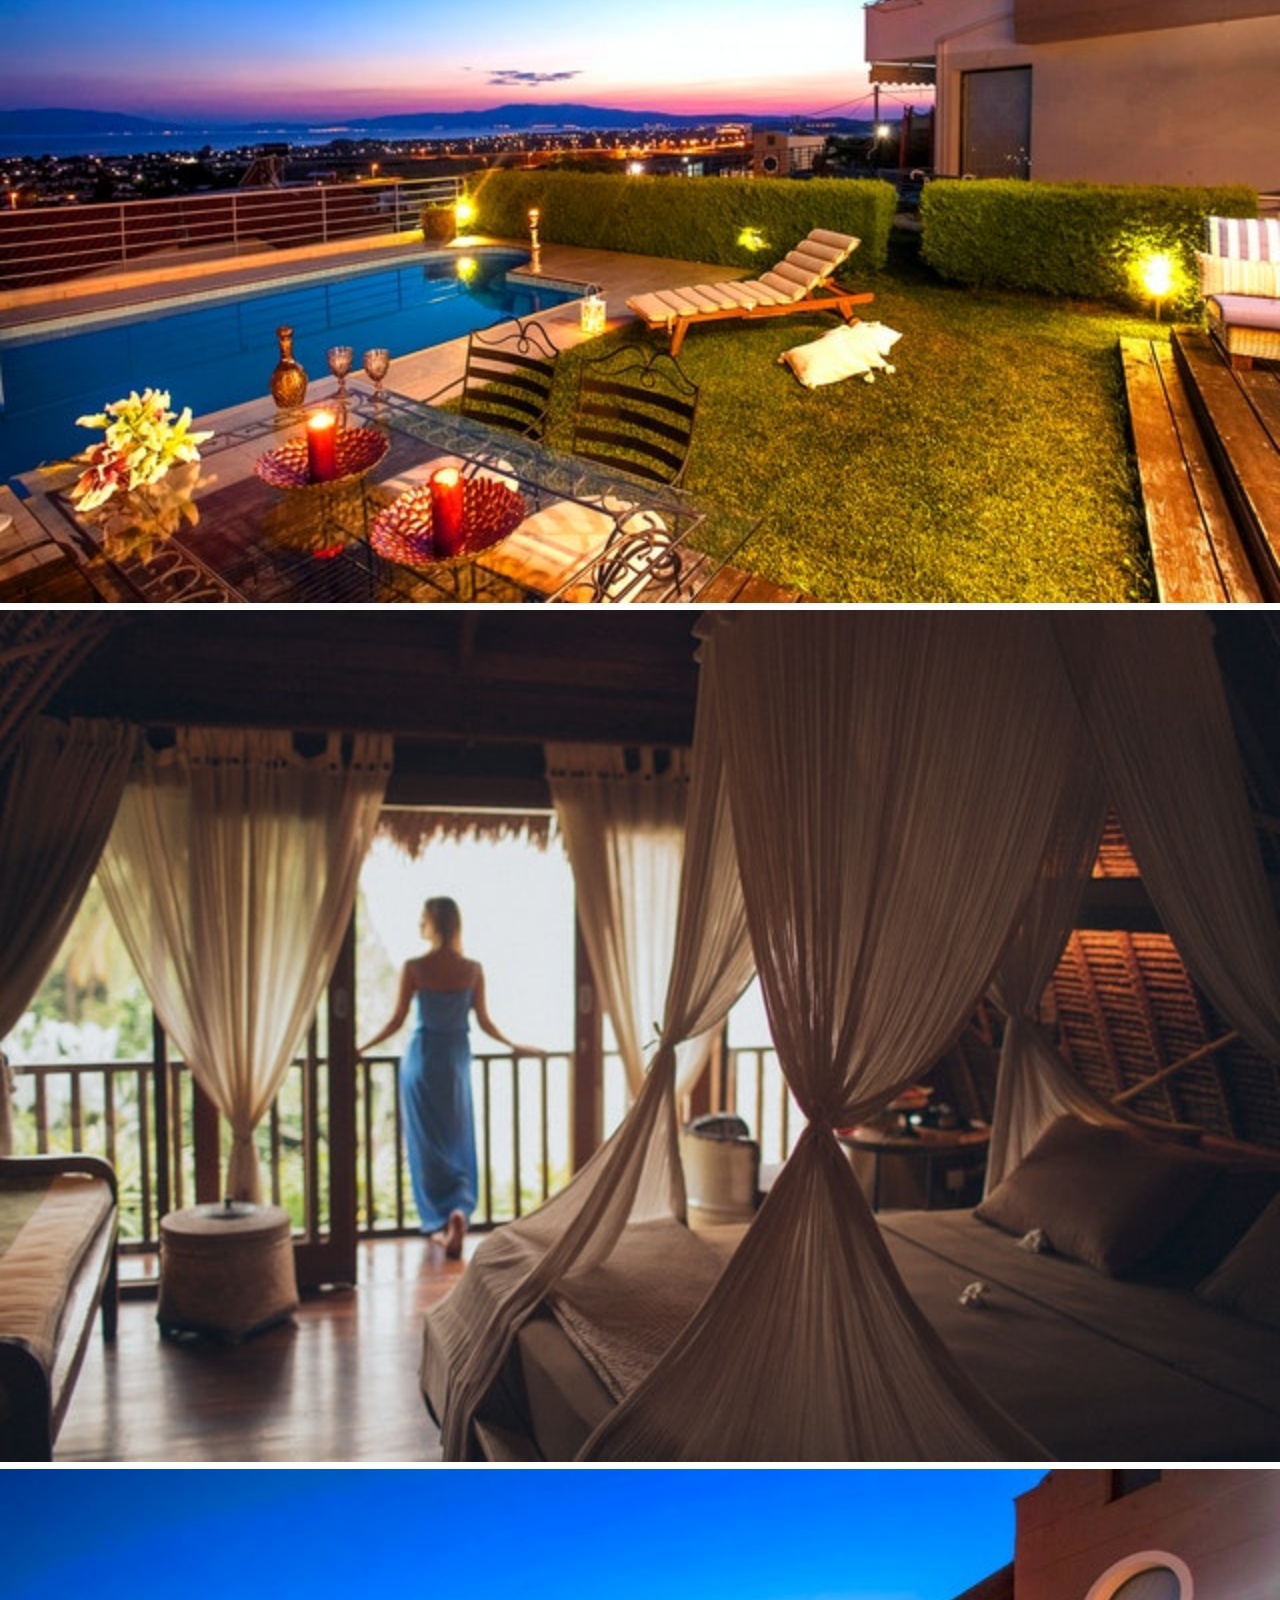
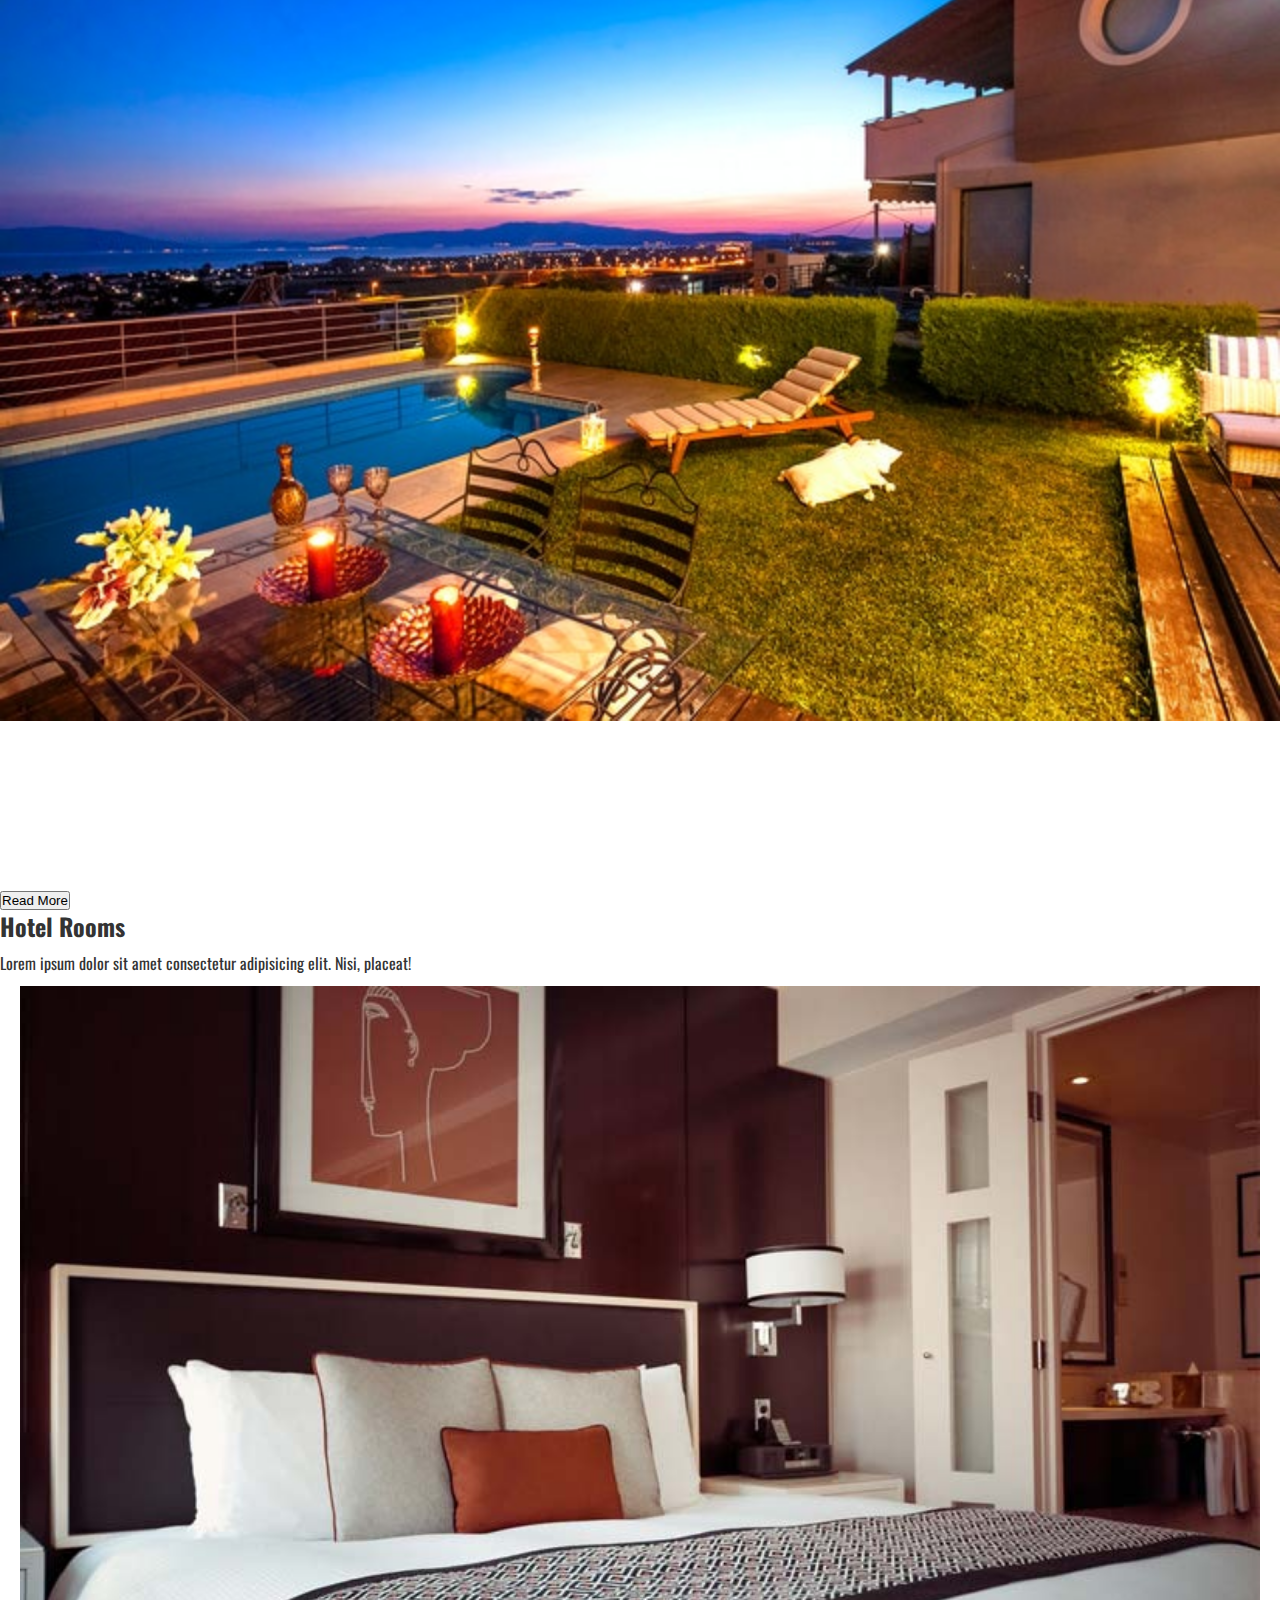
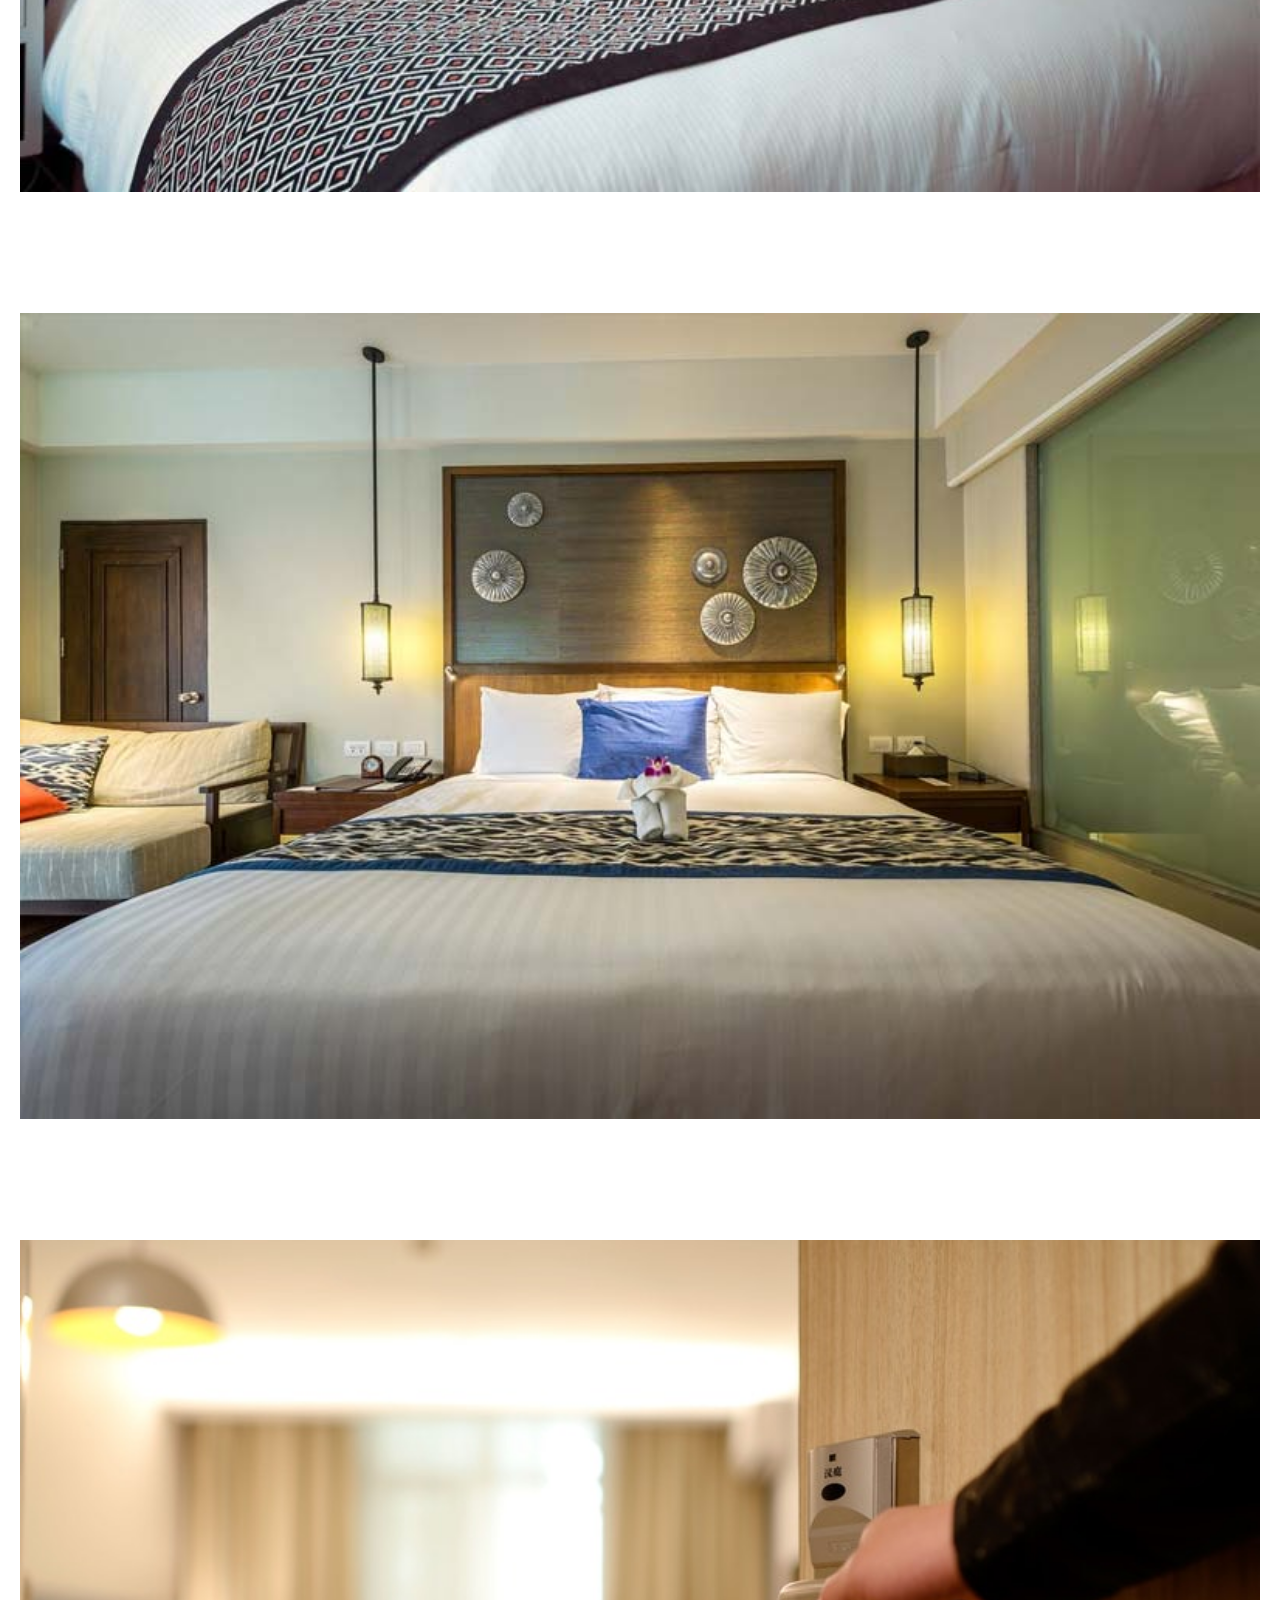
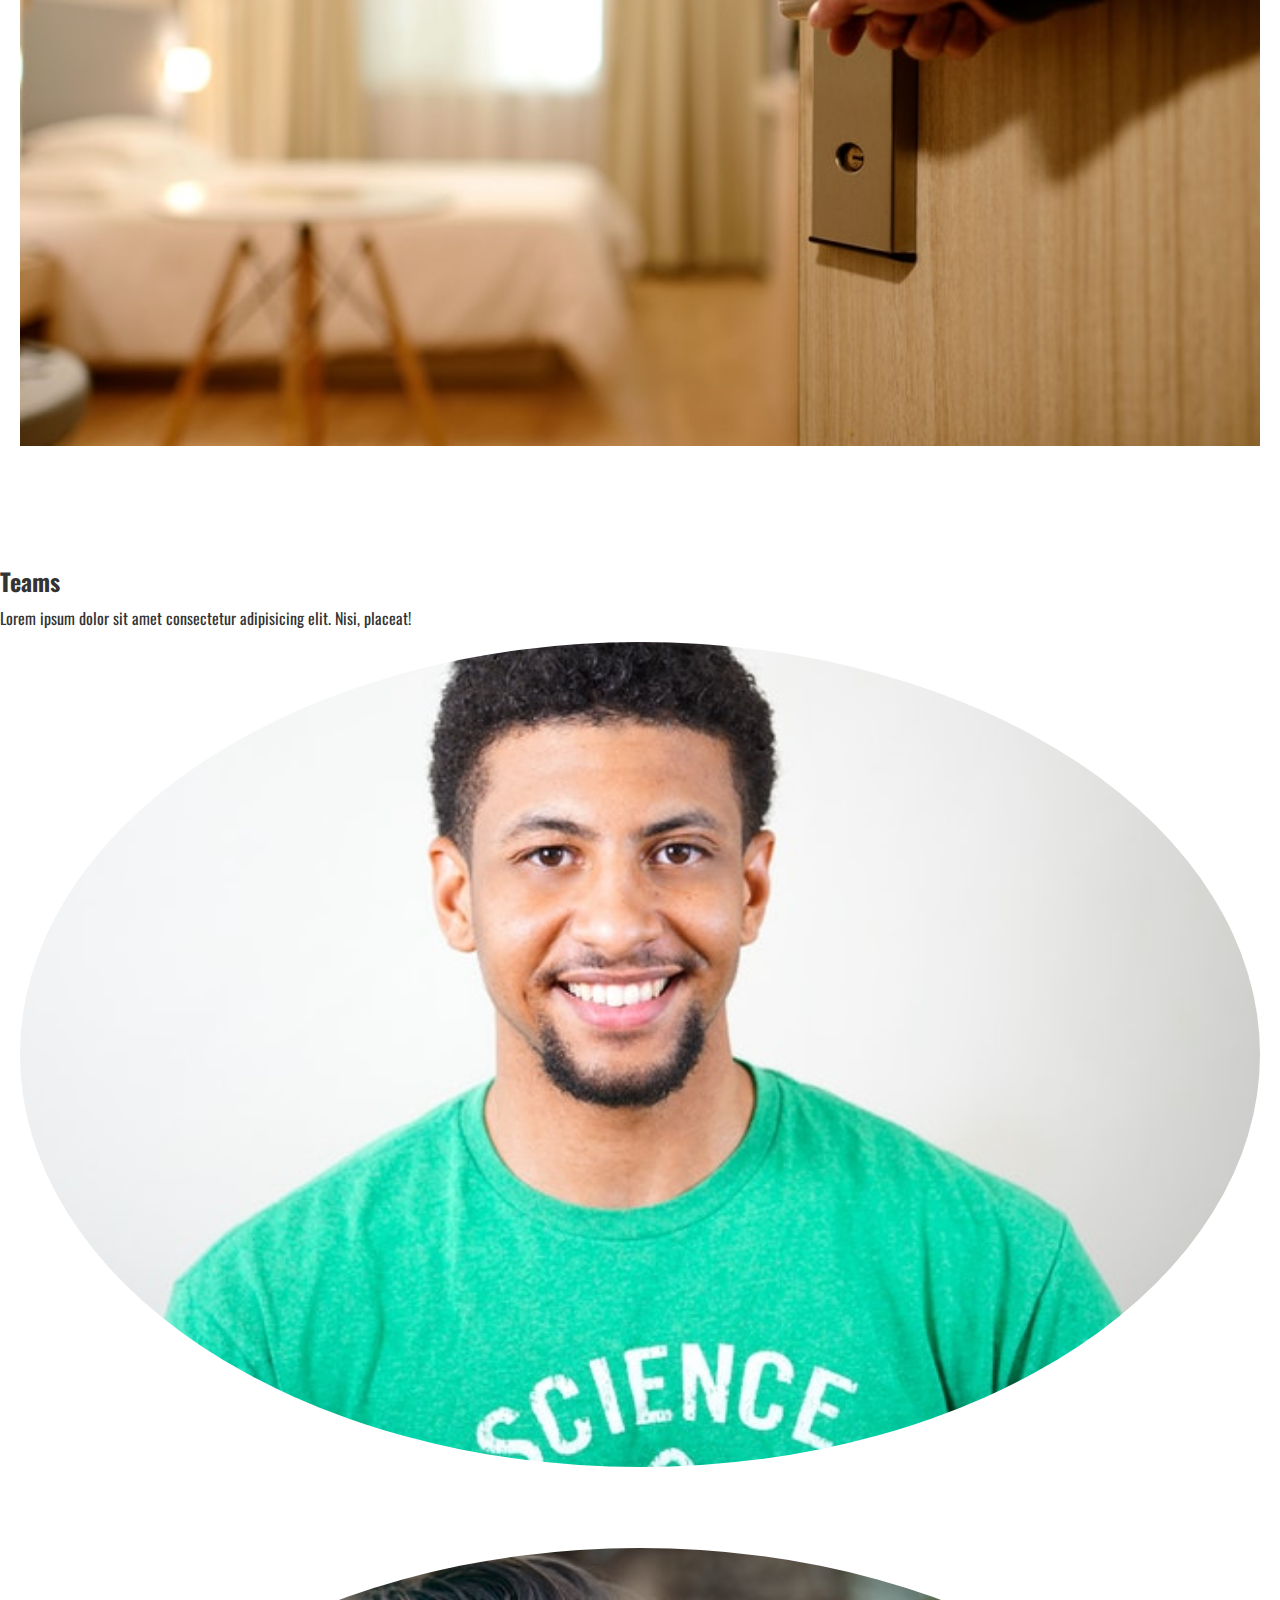
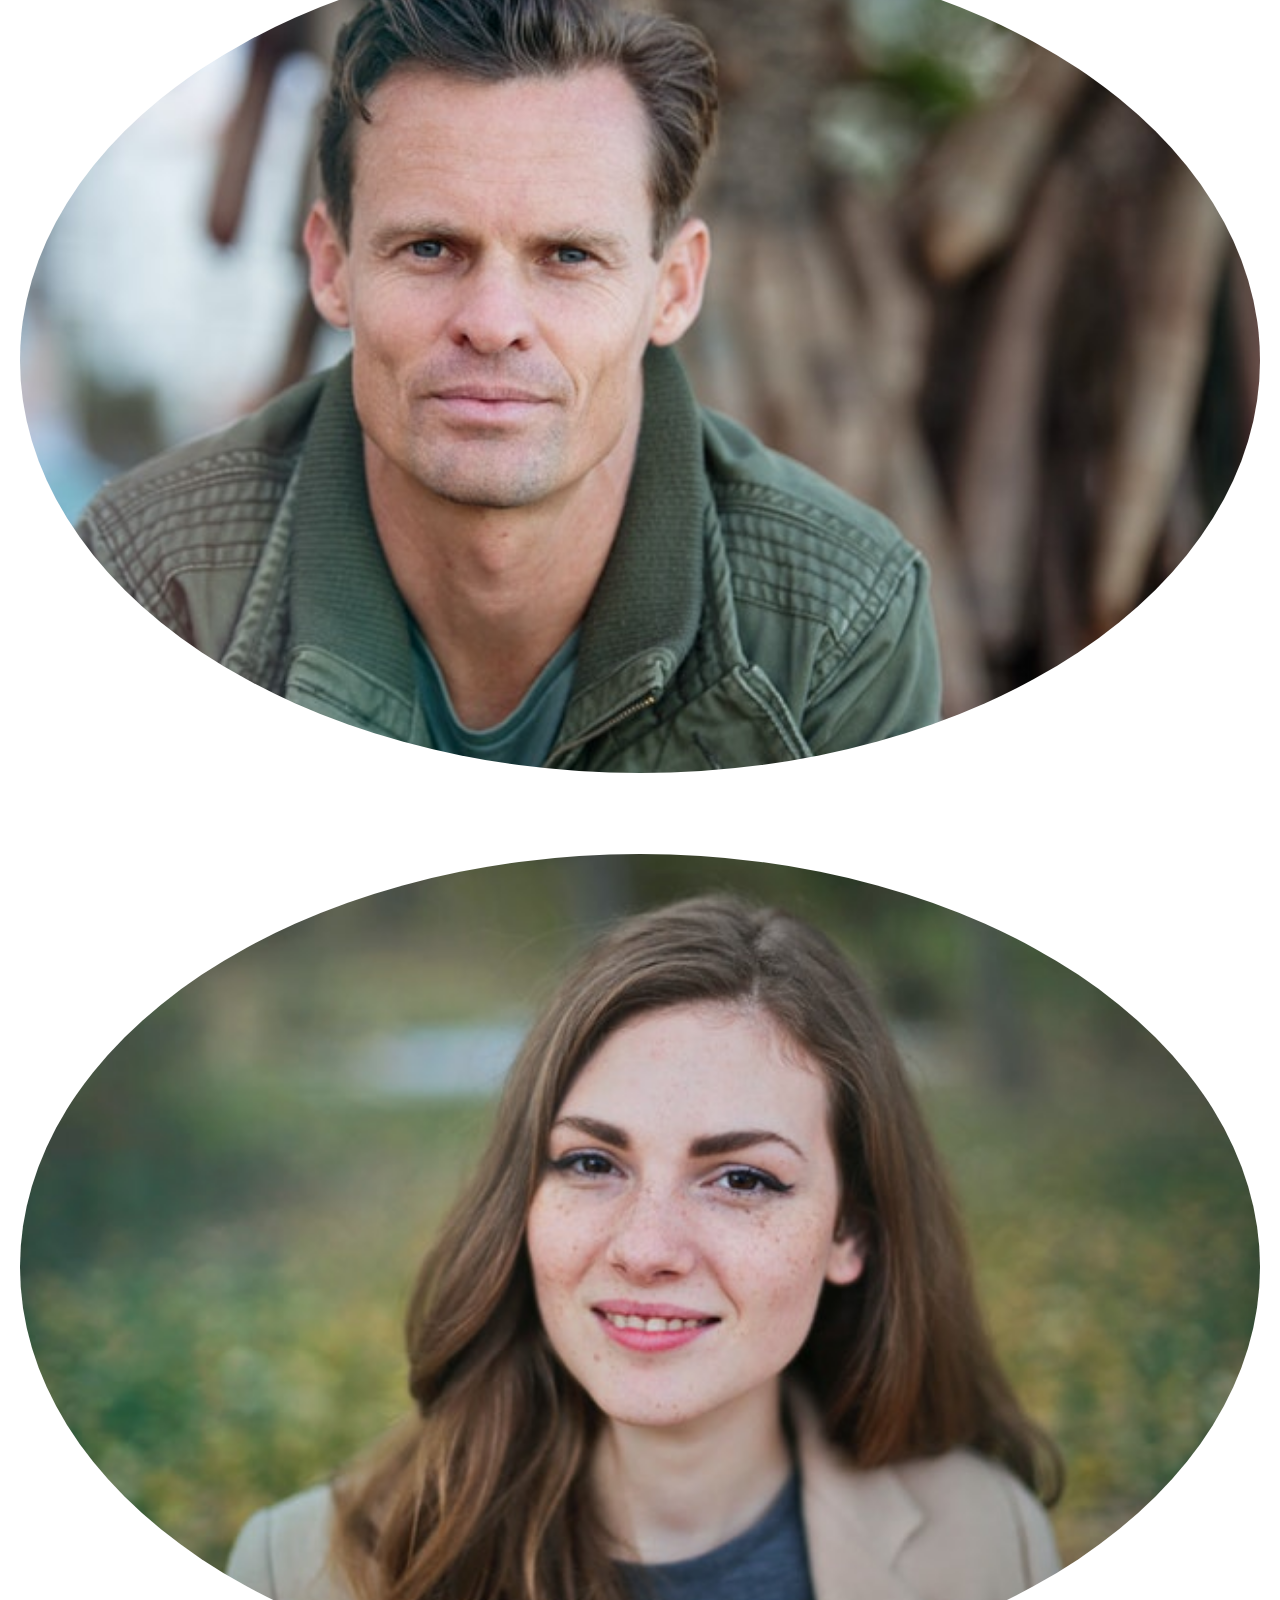
==== commit 0efabfdf: "Update index.html" ====
--- a/index.html
+++ b/index.html
@@ -5,7 +5,7 @@
     <meta http-equiv="X-UA-Compatible" content="IE=edge">
     <meta name="viewport" content="width=device-width, initial-scale=1.0">
     <link rel="stylesheet" href="https://cdnjs.cloudflare.com/ajax/libs/font-awesome/5.13.0/css/all.min.css"/>
-    <link rel="stylesheet" href="/css/style.css">
+    <link rel="stylesheet" href="css/style.css">
     <title>Hotel Side | Home</title>
 </head>
 <body>
@@ -13,7 +13,9 @@
     <header id="home" class="main-header">
         <div class="navbar bg-secondary text-light">
             <h1 class="brand">
-                <i class="fas fa-hotel"></i><span class="logo-text-warning">Deluxe</span> Hotel
+                <a class="text-light logo" href="#home">
+                    <i class="fas fa-hotel"></i><span class="logo-text-warning">Deluxe</span> Hotel
+                </a> 
             </h1>
             <ul class="navigation">
                 <li class="navigation__item">
@@ -75,7 +77,7 @@
         <div class="row">
             <div class="column">
                 <div class="column-1">
-                    <img src="/img/about2.jpeg" alt="">
+                    <img src="img/about2.jpeg" alt="">
                 </div>
             </div>
             
@@ -98,29 +100,29 @@
         </header>
         <div class="row">
             <div class="column">
-                <img src="/img/1.jpeg" alt="">
-            </div>
-            <div class="column">
-                <img src="/img/2.jpeg" alt="">
-            </div>
-            <div class="column">
-                <img src="/img/3.jpeg" alt="">
-            </div>
-            <div class="column">
-                <img src="/img/4.jpeg" alt="">
-            </div>
-
-            <div class="column">
-                <img src="/img/1.jpeg" alt="">
-            </div>
-            <div class="column">
-                <img src="/img/2.jpeg" alt="">
-            </div>
-            <div class="column">
-                <img src="/img/3.jpeg" alt="">
-            </div>
-            <div class="column">
-                <img src="/img/4.jpeg" alt="">
+                <img src="img/1.jpeg" alt="">
+            </div>
+            <div class="column">
+                <img src="img/2.jpeg" alt="">
+            </div>
+            <div class="column">
+                <img src="img/3.jpeg" alt="">
+            </div>
+            <div class="column">
+                <img src="img/4.jpeg" alt="">
+            </div>
+
+            <div class="column">
+                <img src="img/1.jpeg" alt="">
+            </div>
+            <div class="column">
+                <img src="img/2.jpeg" alt="">
+            </div>
+            <div class="column">
+                <img src="img/3.jpeg" alt="">
+            </div>
+            <div class="column">
+                <img src="img/4.jpeg" alt="">
             </div>
         </div>
     </section>
@@ -130,7 +132,7 @@
         <div class="row">
             <div class="column">
                 <div class="column-1">
-                    <img src="/img/3.jpeg" alt="">
+                    <img src="img/3.jpeg" alt="">
                 </div>
             </div>
             
@@ -154,21 +156,21 @@
 
         <div class="flex-items">
             <div class="card">
-                <img src="/img/room1.jpeg" alt="">
+                <img src="img/room1.jpeg" alt="">
                 <div class="card-body bg-warning">
                     <h2>Deluxe King Room</h2>
                     <p>Price : 1899.00$</p>
                 </div>
             </div>
             <div class="card">
-                <img src="/img/room2.jpeg" alt="">
+                <img src="img/room2.jpeg" alt="">
                 <div class="card-body bg-warning">
                     <h2>Deluxe Double or Twin Room Sea View</h2>
                     <p>Price : 1359.00$</p>
                 </div>
             </div>
             <div class="card">
-                <img src="/img/room3.jpeg" alt="">
+                <img src="img/room3.jpeg" alt="">
                 <div class="card-body bg-warning">
                     <h2>Deluxe Standart Room</h2>
                     <p>Price : 699.00$</p>
@@ -187,7 +189,7 @@
 
         <div class="flex-items">
             <div class="card">
-                <img src="/img/p1.jpeg" alt="">
+                <img src="img/p1.jpeg" alt="">
                 <div class="teams-card-body">
                     <h2>Jack Holdan</h2>
                     <p>cleaning manager</p>
@@ -195,7 +197,7 @@
             </div>
 
             <div class="card">
-                <img src="/img/p2.jpeg" alt="">
+                <img src="img/p2.jpeg" alt="">
                 <div class="teams-card-body">
                     <h2>Jack Ryan</h2>
                     <p>Hotel Manager</p>
@@ -203,7 +205,7 @@
             </div>
 
             <div class="card">
-                <img src="/img/p3.jpeg" alt="">
+                <img src="img/p3.jpeg" alt="">
                 <div class="teams-card-body">
                     <h2>Jessica Alba</h2>
                     <p>Receptionist</p>
@@ -217,7 +219,7 @@
             <div class="row">
                 <div class="column">
                     <div class="column-1">
-                        <img src="/img/contact.jpeg" alt="">
+                        <img src="img/contact.jpeg" alt="">
                     </div>
                 </div>
                 
@@ -256,4 +258,4 @@
         <p>Copyright &copy 2023 Eren Şimşek - Deluxe Hotel</p>
     </footer>
 </body>
-</html>+</html>
--- a/css/style.css
+++ b/css/style.css
@@ -1,5 +1,5 @@
 @import url('https://fonts.googleapis.com/css2?family=Oswald:wght@400;700&display=swap');
-@import url('/css/utils.css');
+@import url('css/utils.css');
 /*Temel Ayarlar Başlangıç*/
 * {
     box-sizing: border-box;
@@ -90,7 +90,7 @@
 .slider {
     position: relative;
     height: 100vh;
-    background-image: url('/img/bg-1.jpeg');
+    background-image: url('img/bg-1.jpeg');
     background-position: center;
     background-size: cover;
     background-repeat: no-repeat;
@@ -282,7 +282,7 @@
 .slider-blog {
     position: relative;
     height: 40vh;
-    background-image: url('/img/bg-2.jpeg');
+    background-image: url('img/bg-2.jpeg');
     background-position: center;
     background-size: cover;
     background-repeat: no-repeat;
@@ -352,4 +352,8 @@
     .main-header .slider .caption {
         font-size: 20px;
     }
-}+
+    .main-header .navbar .brand .logo {
+        font-size: 30px;
+    }
+}
